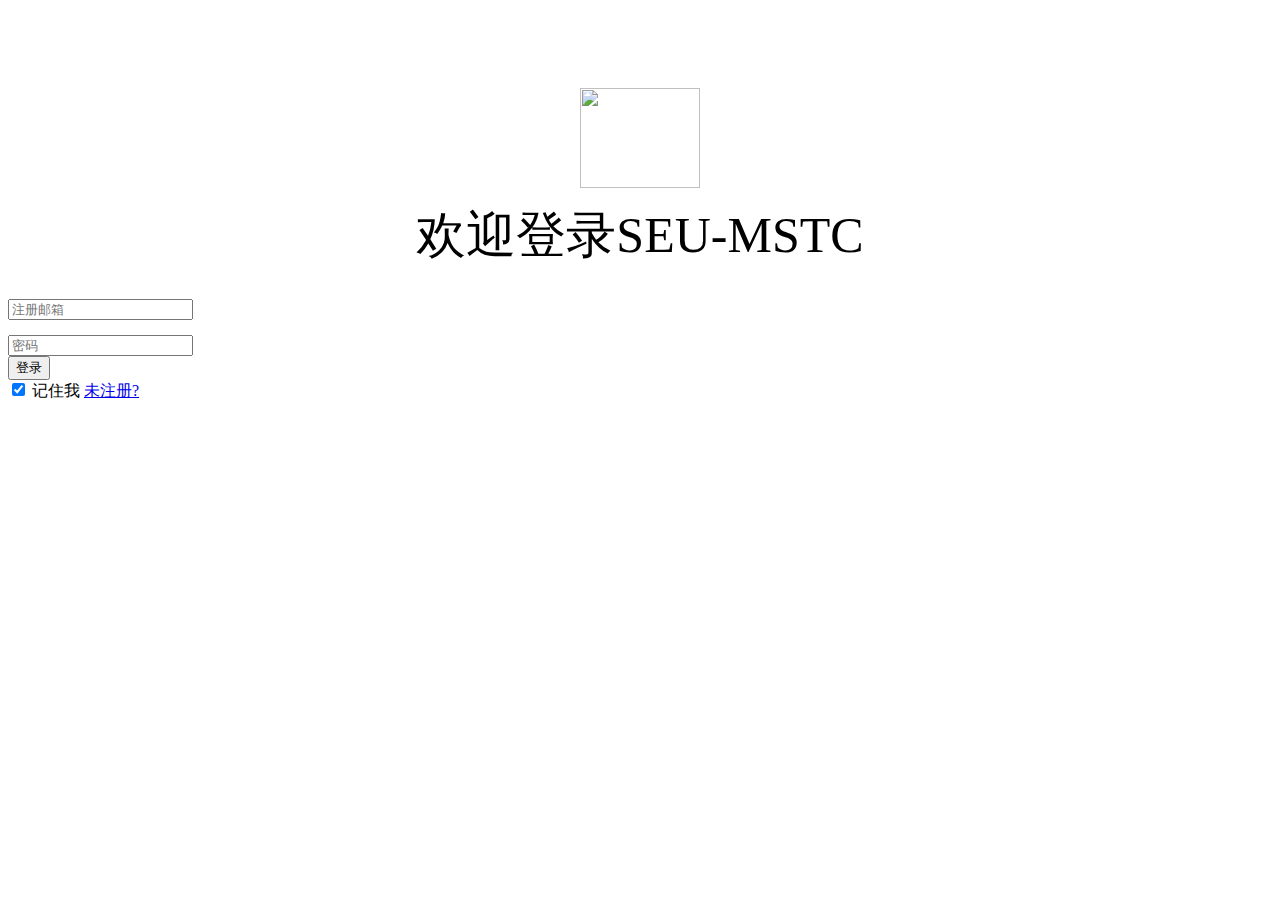
==== src/main/resources/static/login.html @ 0f557691 "first commit" ====
<!DOCTYPE html>
<html lang="en">
<head>
    <meta charset="UTF-8">
    <title>login</title>
    <link  href="../styles/login.css" rel="stylesheet">
    <script src="../scripts/login.js"></script>
    <script src="https://code.jquery.com/jquery-3.3.1.min.js"></script>
</head>
<body >
<div style="text-align: center">
    <img src="../images/logo.jpg" style="width:120px;height:100px;margin-top: 80px;">
</div>
<div style="width: 100%;text-align: center;font-size: 50px;margin-top: 10px;">欢迎登录SEU-MSTC</div>
<div class="desk-front sign-flow clearfix sign-flow-simple">
    <div class="view view-signin" data-za-module="SignInForm"  style="display: block;margin-top:30px">
        <div class="group-inputs">
            <div class="email input-wrapper">
                <input id="email" type="text" name="email"  aria-label="注册邮箱" placeholder="注册邮箱" required="">
            </div>
            <div class="input-wrapper" style="margin-top: 15px">
                <input id="password" type="password" name="password" aria-label="密码" placeholder="密码" required="">
            </div>
        </div>
        <input type="hidden" name="next" value="$!{next}"/>
        <div class="button-wrapper command clearfix">
            <button class="sign-button submit" type="button" onclick="login()">登录</button>
        </div>
        <div class="signin-misc-wrapper clearfix">
            <label class="remember-me">
                <input type="checkbox" id="rememberme" name="rememberme" checked="" value="true"> 记住我
            </label>
            <a class="unable-login" href="register.html">未注册?</a>
        </div>
    </div>
</div>


</body>

</html>
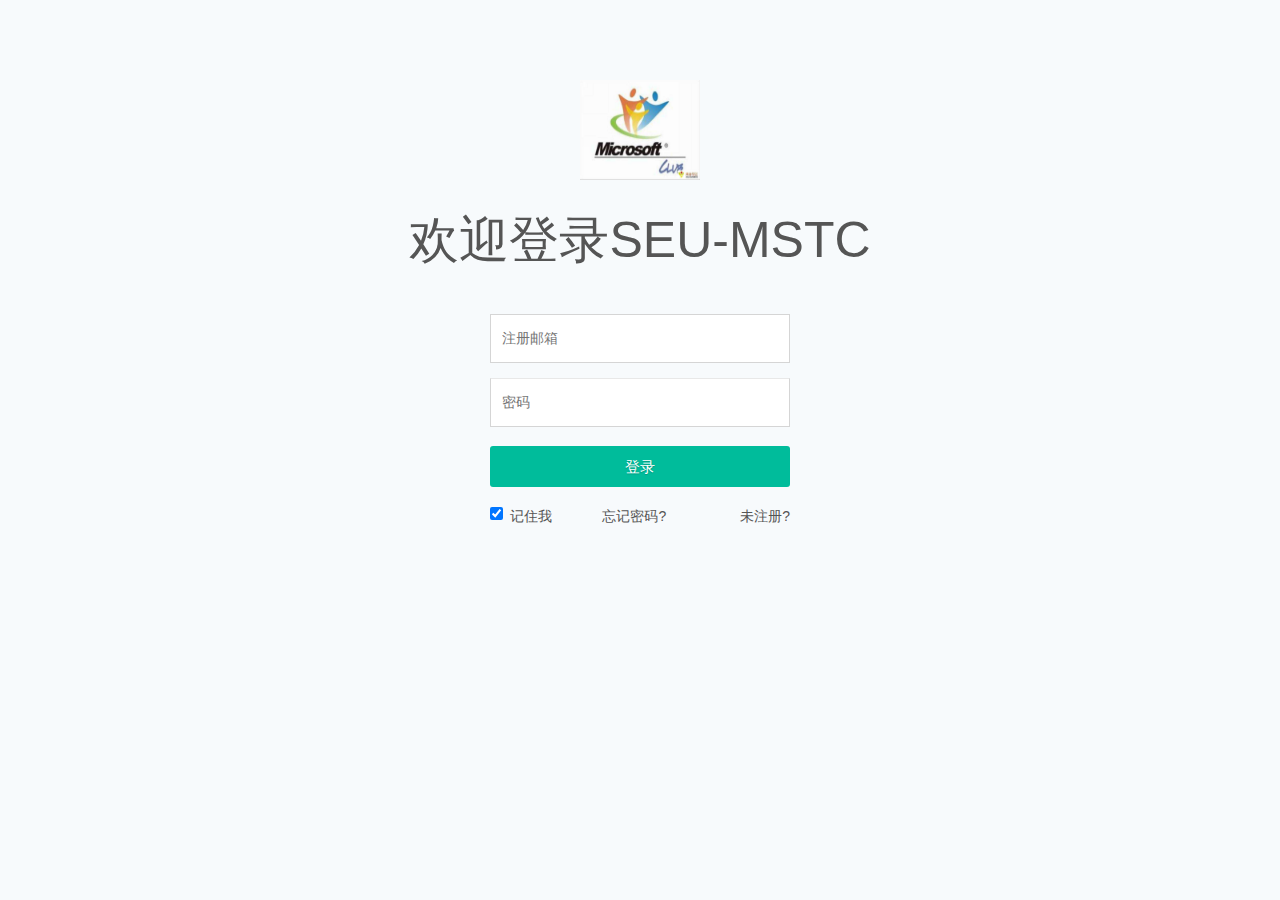
==== commit cd77a7a7: "加入分页插件前" ====
--- a/src/main/resources/static/login.html
+++ b/src/main/resources/static/login.html
@@ -3,20 +3,20 @@
 <head>
     <meta charset="UTF-8">
     <title>login</title>
-    <link  href="../styles/login.css" rel="stylesheet">
-    <script src="../scripts/login.js"></script>
+    <link  href="styles/login.css" rel="stylesheet">
+    <script src="scripts/login.js"></script>
     <script src="https://code.jquery.com/jquery-3.3.1.min.js"></script>
 </head>
 <body >
 <div style="text-align: center">
-    <img src="../images/logo.jpg" style="width:120px;height:100px;margin-top: 80px;">
+    <img src="images/logo.jpg" style="width:120px;height:100px;margin-top: 80px;">
 </div>
 <div style="width: 100%;text-align: center;font-size: 50px;margin-top: 10px;">欢迎登录SEU-MSTC</div>
 <div class="desk-front sign-flow clearfix sign-flow-simple">
     <div class="view view-signin" data-za-module="SignInForm"  style="display: block;margin-top:30px">
         <div class="group-inputs">
             <div class="email input-wrapper">
-                <input id="email" type="text" name="email"  aria-label="注册邮箱" placeholder="注册邮箱" required="">
+                <input id="email" type="text" name="email" aria-label="注册邮箱" placeholder="注册邮箱" required="">
             </div>
             <div class="input-wrapper" style="margin-top: 15px">
                 <input id="password" type="password" name="password" aria-label="密码" placeholder="密码" required="">
@@ -30,6 +30,8 @@
             <label class="remember-me">
                 <input type="checkbox" id="rememberme" name="rememberme" checked="" value="true"> 记住我
             </label>
+            &nbsp;&nbsp;&nbsp;&nbsp;&nbsp;&nbsp;&nbsp;&nbsp;&nbsp;&nbsp;&nbsp;&nbsp;
+            <a class="find-password" href="retrievePassword.html">忘记密码?</a>
             <a class="unable-login" href="register.html">未注册?</a>
         </div>
     </div>
--- a/src/main/resources/static/styles/login.css
+++ b/src/main/resources/static/styles/login.css
@@ -0,0 +1,3057 @@
+body,ul,ol,li,p,h1,h2,h3,h4,h5 {
+    margin: 0;
+    padding: 0
+}
+
+button,input,select,textarea {
+    margin: 0;
+    font-family: inherit;
+    font-size: 100%
+}
+
+a {
+    text-decoration: none
+}
+
+a:hover {
+    text-decoration: underline
+}
+
+html.touchevents a:hover {
+    text-decoration: none
+}
+a:hover {
+    color: #25bb9b;
+}
+object:not([data]) {
+    display: none
+}[hidden] {
+    display: none!important
+}
+
+.hidden {
+    display: none
+}
+
+.centered-block {
+    text-align: center;
+    white-space: nowrap;
+    height: 100%
+}
+
+.centered-block:before {
+    content: '';
+    display: inline-block;
+    height: 100%;
+    vertical-align: middle;
+    margin-right: -.25em
+}
+
+.centered-block-inner {
+    display: inline-block;
+    vertical-align: middle;
+    text-align: left;
+    white-space: normal
+}
+
+.text-center {
+    text-align: center
+}
+
+.text-right {
+    text-align: right
+}
+
+.text-muted {
+    color: #999
+}
+
+.clearfix {
+    *zoom: 1
+}
+
+.clearfix:before,.clearfix:after {
+    display: table;
+    content: ""
+}
+
+.clearfix:after {
+    clear: both
+}
+
+.hide-text {
+    font: 0/0 a;
+    color: transparent;
+    text-shadow: none;
+    background-color: transparent;
+    border: 0
+}
+
+.ellipsis {
+    word-wrap: normal;
+    white-space: nowrap;
+    overflow: hidden;
+    text-overflow: ellipsis
+}
+
+.sr-only {
+    position: absolute;
+    width: 1px;
+    height: 1px;
+    margin: -1px;
+    padding: 0;
+    overflow: hidden;
+    clip: rect(0,0,0,0);
+    border: 0
+}
+
+.z-ico-play-video,.z-ico-wechat-right-panel,.z-ico-show-password,.z-ico-hide-password,.z-ico-weibo,.z-ico-wechat-unlogin-page,.z-ico-weibo-share,.z-ico-wechat-share,.z-ico-green-check,.z-ico-gray-check,.z-ico-daily-share,.z-ico-qq,.z-ico-wechat,.z-ico-textedit,.z-ico-shameimaru-close,.z-ico-left,.z-ico-close,.z-ico-community:hover,.z-ico-community,.z-ico-video,.z-ico-extern-gray,.z-ico-extern-blue {
+    background-image: url(/static/revved/img/compiled/icons_a9b07ecead.261e7c3b.png);
+    background-repeat: no-repeat;
+    background-size: 108px 93px
+}
+
+@media screen and (-webkit-min-device-pixel-ratio:1),screen and (min--moz-device-pixel-ratio:1),screen and (min-device-pixel-ratio:1),screen and (min-resolution:1dppx) {
+    .z-ico-play-video,.z-ico-wechat-right-panel,.z-ico-show-password,.z-ico-hide-password,.z-ico-weibo,.z-ico-wechat-unlogin-page,.z-ico-weibo-share,.z-ico-wechat-share,.z-ico-green-check,.z-ico-gray-check,.z-ico-daily-share,.z-ico-qq,.z-ico-wechat,.z-ico-textedit,.z-ico-shameimaru-close,.z-ico-left,.z-ico-close,.z-ico-community:hover,.z-ico-community,.z-ico-video,.z-ico-extern-gray,.z-ico-extern-blue {
+        background-image: url(/static/revved/img/compiled/icons_a9b07ecead.261e7c3b.png)
+    }
+}
+
+@media screen and (-webkit-min-device-pixel-ratio:2),screen and (min--moz-device-pixel-ratio:2),screen and (min-device-pixel-ratio:2),screen and (min-resolution:2dppx) {
+    .z-ico-play-video,.z-ico-wechat-right-panel,.z-ico-show-password,.z-ico-hide-password,.z-ico-weibo,.z-ico-wechat-unlogin-page,.z-ico-weibo-share,.z-ico-wechat-share,.z-ico-green-check,.z-ico-gray-check,.z-ico-daily-share,.z-ico-qq,.z-ico-wechat,.z-ico-textedit,.z-ico-shameimaru-close,.z-ico-left,.z-ico-close,.z-ico-community:hover,.z-ico-community,.z-ico-video,.z-ico-extern-gray,.z-ico-extern-blue {
+        background-image: url(/static/revved/img/compiled/icons@2x_a9b07ecead.58bad5a6.png)
+    }
+}
+
+.z-ico-play-video {
+    background-position: -1px -1px;
+    width: 38px;
+    height: 38px
+}
+
+.z-ico-wechat-right-panel {
+    background-position: -41px -1px;
+    width: 24px;
+    height: 22px
+}
+
+.z-ico-show-password {
+    background-position: -41px -25px;
+    width: 21px;
+    height: 13px
+}
+
+.z-ico-hide-password {
+    background-position: -1px -41px;
+    width: 21px;
+    height: 13px
+}
+
+.z-ico-weibo {
+    background-position: -67px -1px;
+    width: 20px;
+    height: 16px
+}
+
+.z-ico-wechat-unlogin-page {
+    background-position: -67px -19px;
+    width: 20px;
+    height: 18px
+}
+
+.z-ico-weibo-share {
+    background-position: -1px -56px;
+    width: 18px;
+    height: 18px
+}
+
+.z-ico-wechat-share {
+    background-position: -21px -56px;
+    width: 18px;
+    height: 18px
+}
+
+.z-ico-green-check {
+    background-position: -41px -56px;
+    width: 18px;
+    height: 18px
+}
+
+.z-ico-gray-check {
+    background-position: -61px -56px;
+    width: 18px;
+    height: 18px
+}
+
+.z-ico-daily-share {
+    background-position: -89px -1px;
+    width: 18px;
+    height: 18px
+}
+
+.z-ico-qq {
+    background-position: -89px -21px;
+    width: 17px;
+    height: 16px
+}
+
+.z-ico-wechat {
+    background-position: -89px -39px;
+    width: 16px;
+    height: 15px
+}
+
+.z-ico-textedit {
+    background-position: -89px -56px;
+    width: 16px;
+    height: 16px
+}
+
+.z-ico-shameimaru-close {
+    background-position: -1px -76px;
+    width: 16px;
+    height: 16px
+}
+
+.z-ico-left {
+    background-position: -19px -76px;
+    width: 16px;
+    height: 16px
+}
+
+.z-ico-close {
+    background-position: -37px -76px;
+    width: 16px;
+    height: 16px
+}
+
+.z-ico-container:hover .z-ico-community,.z-ico-community:hover {
+    background-position: -67px -39px;
+    width: 14px;
+    height: 13px
+}
+
+.z-ico-community {
+    background-position: -24px -41px;
+    width: 14px;
+    height: 13px
+}
+
+.z-ico-video {
+    background-position: -40px -41px;
+    width: 13px;
+    height: 12px
+}
+
+.z-ico-extern-gray {
+    background-position: -55px -41px;
+    width: 7px;
+    height: 7px
+}
+
+.z-ico-extern-blue {
+    background-position: -55px -76px;
+    width: 7px;
+    height: 7px
+}
+
+@-webkit-keyframes fadeIn {
+    from {
+        opacity: 0;
+        -ms-filter: "alpha(Opacity=0)"
+    }
+
+    to {
+        opacity: 1;
+        -ms-filter: "alpha(Opacity=100)"
+    }
+}
+
+@keyframes fadeIn {
+    from {
+        opacity: 0;
+        -ms-filter: "alpha(Opacity=0)"
+    }
+
+    to {
+        opacity: 1;
+        -ms-filter: "alpha(Opacity=100)"
+    }
+}
+
+@-webkit-keyframes fadeInUp {
+    from {
+        opacity: 0;
+        -ms-filter: "alpha(Opacity=0)";
+        -webkit-transform: translateY(20px);
+        transform: translateY(20px)
+    }
+
+    to {
+        opacity: 1;
+        -ms-filter: "alpha(Opacity=100)";
+        -webkit-transform: none;
+        transform: none
+    }
+}
+
+@keyframes fadeInUp {
+    from {
+        opacity: 0;
+        -ms-filter: "alpha(Opacity=0)";
+        -webkit-transform: translateY(20px);
+        transform: translateY(20px)
+    }
+
+    to {
+        opacity: 1;
+        -ms-filter: "alpha(Opacity=100)";
+        -webkit-transform: none;
+        transform: none
+    }
+}
+
+.fadeInUp {
+    -webkit-animation-name: fadeInUp;
+    animation-name: fadeInUp;
+    -webkit-animation-duration: .2s;
+    animation-duration: .2s;
+    -webkit-animation-fill-mode: both;
+    animation-fill-mode: both
+}
+
+@-webkit-keyframes fadeOut {
+    from {
+        opacity: 1;
+        -ms-filter: "alpha(Opacity=100)"
+    }
+
+    to {
+        opacity: 0;
+        -ms-filter: "alpha(Opacity=0)"
+    }
+}
+
+@keyframes fadeOut {
+    from {
+        opacity: 1;
+        -ms-filter: "alpha(Opacity=100)"
+    }
+
+    to {
+        opacity: 0;
+        -ms-filter: "alpha(Opacity=0)"
+    }
+}
+
+@-webkit-keyframes fadeOutDown {
+    from {
+        opacity: 1;
+        -ms-filter: "alpha(Opacity=100)"
+    }
+
+    to {
+        opacity: 0;
+        -ms-filter: "alpha(Opacity=0)";
+        -webkit-transform: translateY(20px);
+        transform: translateY(20px)
+    }
+}
+
+@keyframes fadeOutDown {
+    from {
+        opacity: 1;
+        -ms-filter: "alpha(Opacity=100)"
+    }
+
+    to {
+        opacity: 0;
+        -ms-filter: "alpha(Opacity=0)";
+        -webkit-transform: translateY(20px);
+        transform: translateY(20px)
+    }
+}
+
+.fadeOutDown {
+    -webkit-animation-name: fadeOutDown;
+    animation-name: fadeOutDown;
+    -webkit-animation-duration: .2s;
+    animation-duration: .2s;
+    -webkit-animation-fill-mode: both;
+    animation-fill-mode: both
+}
+
+.zg-btn-blue,.zg-btn-green,.zg-btn-red,.zg-btn-white,.zg-btn-disabled {
+    font-size: 14px;
+    line-height: 1.7;
+    text-decoration: none!important;
+    vertical-align: middle;
+    display: inline-block;
+    _display: inline!important;
+    text-align: center;
+    padding: 4px 10px;
+    cursor: pointer;
+    border-radius: 3px;
+    white-space: nowrap;
+    box-sizing: border-box
+}
+
+.zg-btn-blue.disabled,.zg-btn-green.disabled,.zg-btn-red.disabled,.zg-btn-white.disabled,.zg-btn-disabled.disabled,.zg-btn-blue[disabled],.zg-btn-green[disabled],.zg-btn-red[disabled],.zg-btn-white[disabled],.zg-btn-disabled[disabled] {
+    background: #eee;
+    color: #888!important;
+    border: 1px solid #ddd;
+    cursor: not-allowed;
+    text-shadow: none;
+    box-shadow: none!important
+}
+
+.zg-btn-blue.disabled:active,.zg-btn-green.disabled:active,.zg-btn-red.disabled:active,.zg-btn-white.disabled:active,.zg-btn-disabled.disabled:active,.zg-btn-blue[disabled]:active,.zg-btn-green[disabled]:active,.zg-btn-red[disabled]:active,.zg-btn-white[disabled]:active,.zg-btn-disabled[disabled]:active {
+    background: #eee;
+    border-color: #ccc
+}
+
+.zg-btn {
+    display: block;
+    text-align: center;
+    min-width: 78px;
+    font-size: 12px;
+    text-decoration: none!important;
+    padding: 1px;
+    font-weight: 400;
+    line-height: 18px;
+    border-radius: 3px;
+    cursor: pointer;
+    box-sizing: border-box
+}
+
+.zg-btn-disabled {
+    cursor: default!important
+}
+
+.zg-btn-white.zu-button-more {
+    display: block;
+    font-size: 13px;
+    margin: 20px 0;
+    padding: 5px 1px
+}
+
+.zu-button-more.loading {
+    cursor: not-allowed
+}
+
+.zm-command>.zg-btn-blue,.zm-command>.zg-btn-green,.zm-command>.zg-btn-white,.zm-command>.zg-btn-disabled {
+    vertical-align: baseline
+}
+
+.zg-btn-blue {
+    color: #fff!important;
+    text-shadow: 0 -1px 0 rgba(0,0,0,.5);
+    background: #1472cf;
+    background: -webkit-linear-gradient(top,#1d7fe2,#0865c2);
+    background: linear-gradient(to bottom,#1d7fe2,#0865c2);
+    border: 1px solid #0D6EB8;
+    box-shadow: 0 1px 0 rgba(255,255,255,.2) inset,0 1px 0 rgba(0,0,0,.2)
+}
+
+.zg-btn-blue:active {
+    background: #1a70c7;
+    background: -webkit-linear-gradient(top,#1a79d9,#1a70c7);
+    background: linear-gradient(to bottom,#1a79d9,#1a70c7);
+    box-shadow: 0 1px 2px rgba(255,255,255,.15) inset
+}
+
+.zg-btn-red {
+    color: #fff!important;
+    text-shadow: 0 -1px 0 rgba(0,0,0,.5);
+    background: #e55345;
+    background: -webkit-linear-gradient(top,#e96249,#e03c40);
+    background: linear-gradient(to bottom,#e96249,#e03c40);
+    border: 1px solid #cf2b28;
+    box-shadow: 0 1px 0 rgba(255,255,255,.2) inset,0 1px 0 rgba(0,0,0,.2)
+}
+
+.zg-btn-red:active {
+    background: #e55039;
+    background: -webkit-linear-gradient(top,#e7563b,#e04735);
+    background: linear-gradient(to bottom,#e7563b,#e04735);
+    box-shadow: 0 1px 2px #9C3522 inset
+}
+
+.zg-btn-green,.zg-btn-follow {
+    width: auto;
+    _width: 78px;
+    min-width: 78px;
+    color: #3e5e00!important;
+    text-shadow: 0 1px 0 rgba(255,255,255,.3);
+    background: #8ab923;
+    background: -webkit-linear-gradient(top,#adda4d,#86b846);
+    background: linear-gradient(to bottom,#adda4d,#86b846);
+    border: 1px solid #6d8f29;
+    box-shadow: 0 1px 0 rgba(255,255,255,.5) inset,0 1px 0 rgba(0,0,0,.2)
+}
+
+.zg-btn-green:active,.zg-btn-follow:active {
+    background: #79a814;
+    background: -webkit-linear-gradient(top,#9ac244,#78a53e);
+    background: linear-gradient(to bottom,#9ac244,#78a53e);
+    box-shadow: 0 1px 2px rgba(0,0,0,.3) inset
+}
+
+.zg-btn-white {
+    color: #666!important;
+    text-shadow: 0 1px 0 #fff;
+    background: #f1f1f2;
+    background: -webkit-linear-gradient(top,#f8f8f9,#e6e6e8);
+    background: linear-gradient(to bottom,#f8f8f9,#e6e6e8);
+    border: 1px solid #bbb;
+    box-shadow: 0 1px 0 #fff inset,0 1px 0 rgba(0,0,0,.1)
+}
+
+.zg-btn-white:active {
+    background: #ddd;
+    box-shadow: none
+}
+
+.zg-btn-unfollow,.zg-btn-disabled {
+    background: #eee;
+    color: #888;
+    border: 1px solid #ddd
+}
+
+.zg-btn-unfollow:active,.zg-btn-disabled:active {
+    border-color: #ccc
+}
+
+.zg-unfollow {
+    color: #999
+}
+
+.zg-unfollow>.z-icon-follow {
+    display: none
+}
+
+.zg-follow {
+    color: #25bb9b
+}
+
+html.no-touchevents .zg-follow:hover {
+    color: #25bb9b
+}
+
+.zg-btn-blue.zg-btn-justify,.zg-btn-green.zg-btn-justify,.zg-btn-white.zg-btn-justify {
+    font-size: 13px!important;
+    line-height: 18px!important
+}
+
+.zg-btn-blue,.zg-btn-green,.zg-btn-white,a.follow {
+    *line-height: 20px
+}
+
+.small {
+    *line-height: 18px!important
+}
+
+.goog-link-button {
+    position: relative;
+    color: #25bb9b;
+    text-decoration: underline;
+    cursor: pointer
+}
+
+.goog-link-button-disabled {
+    color: #999;
+    text-decoration: none;
+    cursor: default
+}
+
+.btn-pending {
+    opacity: .85;
+    -ms-filter: "alpha(Opacity=85)"
+}
+
+.zg-link-btn {
+    border: 0;
+    color: #25bb9b;
+    background: transparent;
+    cursor: pointer
+}
+
+html.no-touchevents .zg-link-btn:hover {
+    text-decoration: underline
+}
+
+.modal-wrapper {
+    position: fixed;
+    top: 0;
+    left: 0;
+    right: 0;
+    bottom: 0;
+    z-index: 99;
+    overflow: auto;
+    -webkit-overflow-scrolling: touch
+}
+
+html.modal-open.flexbox .modal-wrapper {
+    display: -webkit-flex;
+    display: -ms-flexbox;
+    display: -webkit-box;
+    display: flex;
+    -webkit-justify-content: center;
+    -ms-flex-pack: center;
+    -webkit-box-pack: center;
+    justify-content: center;
+    -webkit-align-items: flex-start;
+    -ms-flex-align: start;
+    -webkit-box-align: start;
+    align-items: flex-start
+}
+
+.modal-dialog {
+    position: absolute;
+    z-index: 99;
+    width: 420px;
+    max-width: 100%;
+    border-radius: 8px;
+    border: 1px solid #888;
+    box-shadow: 0 0 80px 0 rgba(0,0,0,.4);
+    background: #fff;
+    text-align: left
+}
+
+html.modal-open .modal-wrapper .modal-dialog {
+    position: static;
+    margin-top: 14%;
+    margin-top: 14vh
+}
+
+html.modal-open.no-flexbox .modal-wrapper .modal-dialog {
+    margin-left: auto;
+    margin-right: auto
+}
+
+html.modal-open.mobile .modal-wrapper .modal-dialog {
+    margin-top: 0
+}
+
+html.modal-open.no-flexbox .modal-wrapper .modal-dialog.centered {
+    margin-top: 50%
+}
+
+html.modal-open.flexbox .modal-wrapper .modal-dialog.centered {
+    -ms-flex-item-align: center;
+    -webkit-align-self: center;
+    align-self: center
+}
+
+.modal-dialog-bg {
+    position: fixed;
+    left: 0;
+    top: 0;
+    z-index: 95;
+    min-height: 100%!important;
+    width: 100%!important;
+    height: 100%!important;
+    overflow: visible;
+    background: #666
+}
+
+.modal-dialog-title-close {
+    position: absolute;
+    top: 50%;
+    _top: 20px;
+    right: 3px;
+    width: 30px;
+    height: 30px;
+    margin-top: -15px;
+    text-indent: -9999px;
+    cursor: pointer;
+    background-position: -60px -53px
+}
+
+.modal-dialog-title {
+    position: relative;
+    margin: -1px -1px 0;
+    padding: 10px 15px;
+    line-height: 14px;
+    background: #1D7FE2;
+    background: -webkit-linear-gradient(top,#1D7FE2,#0865C2);
+    background: linear-gradient(to bottom,#1D7FE2,#0865C2);
+    border: 1px solid #0D6EB8;
+    border-radius: 6px 6px 0 0;
+    box-shadow: 0 1px 0 rgba(255,255,255,.1) inset,0 1px 1px rgba(0,0,0,.2)
+}
+
+.modal-dialog-title-draggable {
+    cursor: move
+}
+
+.modal-dialog-title-text {
+    color: #fff;
+    text-shadow: 0 1px 1px rgba(0,0,0,.4);
+    font-size: 15px;
+    font-weight: 700
+}
+
+.modal-dialog-content {
+    padding: 0 15px;
+    margin: 17px 0
+}
+
+.modal-dialog-buttons {
+    padding: 0 15px;
+    margin-bottom: 15px;
+    text-align: right;
+    background: #fff
+}
+
+.modal-dialog-buttons button[name=cancel] {
+    border: 0;
+    color: #25bb9b;
+    background: transparent;
+    cursor: pointer;
+    font-size: 13px
+}
+
+html.no-touchevents .modal-dialog-buttons button[name=cancel]:hover {
+    text-decoration: underline
+}
+
+.modal-dialog-buttons button+button {
+    margin-left: 1em
+}
+
+.modal-dialog .zm-command {
+    padding: 20px 0 0
+}
+
+.modal-dialog.with-button .modal-dialog-content {
+    border-radius: 0;
+    border-bottom: 0;
+    font-size: 14px
+}
+
+.modal-dialog.with-button .modal-dialog-buttons {
+    display: block;
+    padding: 0 15px;
+    border-top: 0
+}
+
+.goog-buttonset-default {
+    font-size: 14px;
+    line-height: 1.7;
+    text-decoration: none!important;
+    vertical-align: middle;
+    display: inline-block;
+    _display: inline!important;
+    text-align: center;
+    padding: 4px 10px;
+    cursor: pointer;
+    border-radius: 3px;
+    white-space: nowrap;
+    box-sizing: border-box;
+    color: #fff!important;
+    text-shadow: 0 -1px 0 rgba(0,0,0,.5);
+    background: #1472cf;
+    background: -webkit-linear-gradient(top,#1d7fe2,#0865c2);
+    background: linear-gradient(to bottom,#1d7fe2,#0865c2);
+    border: 1px solid #0D6EB8;
+    box-shadow: 0 1px 0 rgba(255,255,255,.2) inset,0 1px 0 rgba(0,0,0,.2);
+    *line-height: 20px
+}
+
+.goog-buttonset-default.disabled,.goog-buttonset-default[disabled] {
+    background: #eee;
+    color: #888!important;
+    border: 1px solid #ddd;
+    cursor: not-allowed;
+    text-shadow: none;
+    box-shadow: none!important
+}
+
+.goog-buttonset-default.disabled:active,.goog-buttonset-default[disabled]:active {
+    background: #eee;
+    border-color: #ccc
+}
+
+.goog-buttonset-default:active {
+    background: #1a70c7;
+    background: -webkit-linear-gradient(top,#1a79d9,#1a70c7);
+    background: linear-gradient(to bottom,#1a79d9,#1a70c7);
+    box-shadow: 0 1px 2px rgba(255,255,255,.15) inset
+}
+
+.modal-dialog .textarea {
+    width: 100%;
+    padding: 8px 10px;
+    border: 1px solid #ccc;
+    border-radius: 4px;
+    box-shadow: inset 0 0 4px 0 rgba(0,0,0,.1);
+    box-sizing: border-box
+}
+
+.modal-dialog-cancelNoti {
+    float: left;
+    margin-top: 20px;
+    font-size: 13px
+}
+
+.modal-dialog-async-loading {
+    color: #999;
+    text-align: center
+}
+
+.mutiview-dialog-bg {
+    position: fixed;
+    left: 0;
+    top: 0;
+    background-color: #fff;
+    opacity: 0!important;
+    -ms-filter: "alpha(Opacity=0)";
+    z-index: 95;
+    -webkit-transition: opacity .2s ease-out;
+    transition: opacity .2s ease-out
+}
+
+.mutiview-dialog-bg.show {
+    opacity: .9!important;
+    -ms-filter: "alpha(Opacity=90)"
+}
+
+@media (max-width:450px) {
+    .mutiview-dialog-bg.show {
+        opacity: 1!important;
+        -ms-filter: "alpha(Opacity=100)"
+    }
+}
+
+.mutiview-dialog {
+    margin-top: 14vh;
+    width: 300px;
+    color: #787878;
+    font-size: 14px;
+    background-color: #fff;
+    border: 1px solid #cbcbcb;
+    border-radius: 5px;
+    box-shadow: 0 0 15px 0 rgba(0,0,0,.3);
+    outline: 0;
+    z-index: 99;
+    opacity: 0;
+    -ms-filter: "alpha(Opacity=0)";
+    overflow: hidden;
+    -webkit-transform: translate(0,20px);
+    -ms-transform: translate(0,20px);
+    transform: translate(0,20px);
+    -webkit-transition: .3s ease-out;
+    transition: .3s ease-out
+}
+
+.mutiview-dialog.show {
+    opacity: 1;
+    -ms-filter: "alpha(Opacity=100)";
+    -webkit-transform: translate(0,0);
+    -ms-transform: translate(0,0);
+    transform: translate(0,0)
+}
+
+html.modal-open.no-flexbox .modal-wrapper .mutiview-dialog {
+    margin: 14% auto auto
+}
+
+.mutiview-dialog .mutiview-dialog-title {
+    position: relative;
+    height: 92px
+}
+
+.mutiview-dialog .mutiview-dialog-title .title {
+    position: absolute;
+    padding-top: 25px;
+    padding-bottom: 25px;
+    width: 100%;
+    height: 42px;
+    text-align: center;
+    line-height: 1;
+    -webkit-transition: .3s ease-out;
+    transition: .3s ease-out
+}
+
+.mutiview-dialog .mutiview-dialog-title .title.left {
+    opacity: 0;
+    -ms-filter: "alpha(Opacity=0)";
+    -webkit-transform: translate(-50px,0);
+    -ms-transform: translate(-50px,0);
+    transform: translate(-50px,0)
+}
+
+.mutiview-dialog .mutiview-dialog-title .title.right {
+    visibility: hidden;
+    opacity: 0;
+    -ms-filter: "alpha(Opacity=0)";
+    -webkit-transform: translate(50px,0);
+    -ms-transform: translate(50px,0);
+    transform: translate(50px,0)
+}
+
+.mutiview-dialog .mutiview-dialog-title .title h1 {
+    font-size: 16px;
+    line-height: 18px;
+    font-weight: 700;
+    margin-bottom: 10px
+}
+
+.mutiview-dialog .mutiview-dialog-title .title h2 {
+    font-size: 14px;
+    font-weight: 400
+}
+
+.mutiview-dialog .mutiview-dialog-title .mutiview-dialog-title-back,.mutiview-dialog .mutiview-dialog-title .mutiview-dialog-title-close {
+    position: absolute;
+    top: 10px;
+    cursor: pointer;
+    -webkit-transition: opacity .2s ease-out;
+    transition: opacity .2s ease-out
+}
+
+.mutiview-dialog .mutiview-dialog-title .mutiview-dialog-title-back {
+    visibility: hidden;
+    left: 10px;
+    opacity: 0;
+    -ms-filter: "alpha(Opacity=0)"
+}
+
+.mutiview-dialog .mutiview-dialog-title .mutiview-dialog-title-back.show {
+    opacity: .2;
+    -ms-filter: "alpha(Opacity=20)"
+}
+
+.mutiview-dialog .mutiview-dialog-title .mutiview-dialog-title-back.show:hover {
+    opacity: .3;
+    -ms-filter: "alpha(Opacity=30)"
+}
+
+.mutiview-dialog .mutiview-dialog-title .mutiview-dialog-title-back.show:active {
+    opacity: .25;
+    -ms-filter: "alpha(Opacity=25)"
+}
+
+.mutiview-dialog .mutiview-dialog-title .mutiview-dialog-title-close {
+    right: 10px;
+    opacity: .2;
+    -ms-filter: "alpha(Opacity=20)"
+}
+
+.mutiview-dialog .mutiview-dialog-title .mutiview-dialog-title-close:hover {
+    opacity: .3;
+    -ms-filter: "alpha(Opacity=30)"
+}
+
+.mutiview-dialog .mutiview-dialog-title .mutiview-dialog-title-close:active {
+    opacity: .25;
+    -ms-filter: "alpha(Opacity=25)"
+}
+
+.mutiview-dialog .mutiview-dialog-content {
+    position: relative
+}
+
+.mutiview-dialog .mutiview-dialog-content.transition {
+    -webkit-transition: height .3s ease-out;
+    transition: height .3s ease-out
+}
+
+.mutiview-dialog .mutiview-dialog-content .view {
+    width: 100%;
+    box-sizing: border-box;
+    -webkit-transition: .3s ease-out;
+    transition: .3s ease-out
+}
+
+.mutiview-dialog .mutiview-dialog-content .view.left {
+    position: absolute;
+    opacity: 0;
+    -ms-filter: "alpha(Opacity=0)";
+    -webkit-transform: translate(-100%,0);
+    -ms-transform: translate(-100%,0);
+    transform: translate(-100%,0)
+}
+
+.mutiview-dialog .mutiview-dialog-content .view.right {
+    visibility: hidden;
+    position: absolute;
+    top: 0;
+    opacity: 0;
+    -ms-filter: "alpha(Opacity=0)";
+    -webkit-transform: translate(100%,0);
+    -ms-transform: translate(100%,0);
+    transform: translate(100%,0)
+}
+
+@media (max-width:450px) {
+    .mutiview-dialog {
+        width: 100%;
+        height: 100%;
+        border: 0;
+        border-radius: none;
+        box-shadow: none
+    }
+
+    .mutiview-dialog .mutiview-dialog-title {
+    }
+
+    .mutiview-dialog .mutiview-dialog-title .mutiview-dialog-title-close {
+        top: 0;
+        right: 0;
+        border: 12px solid #fff
+    }
+
+    .mutiview-dialog .mutiview-dialog-title .mutiview-dialog-title-back {
+        top: 0;
+        left: 0;
+        border: 12px solid #fff
+    }
+
+    .mutiview-dialog .mutiview-dialog-content {
+        height: auto!important
+    }
+
+    html.modal-open .modal-wrapper .mutiview-dialog {
+        margin-top: 0
+    }
+}
+
+.SignFlow {
+    color: #787878;
+    font-size: 14px
+}
+
+.SignFlow .title {
+    padding-top: 25px;
+    padding-bottom: 25px;
+    width: 100%;
+    height: 42px;
+    text-align: center;
+    line-height: 1
+}
+
+.SignFlow .title h1 {
+    font-size: 16px;
+    line-height: 18px;
+    font-weight: 700;
+    margin-bottom: 10px
+}
+
+.SignFlow .title h2 {
+    font-size: 14px;
+    font-weight: 400
+}
+
+.SignFlow button {
+    padding: 0;
+    font-size: 14px;
+    color: #787878;
+    background: 0 0;
+    border: 0;
+    outline: 0;
+    cursor: pointer
+}
+
+.SignFlow .blue-button {
+    display: inline-block;
+    background-color: #0077d9;
+    padding: 8px 16px;
+    font-size: 14px;
+    line-height: 1;
+    color: #fff;
+    border: 0;
+    border-radius: 3px;
+    outline: 0;
+    cursor: pointer
+}
+
+.SignFlow .blue-button:hover {
+    background-color: #0070CD
+}
+
+.SignFlow .blue-button:active {
+    background-color: #0077d9
+}
+
+.SignFlow .blue-button:btn-pending {
+    background-color: #A8B9C7
+}
+
+.SignFlow .input-wrapper {
+    position: relative;
+    border-bottom: 1px solid #eee
+}
+
+.SignFlow .input-wrapper:first-child {
+    border-top: 1px solid #eee
+}
+
+.SignFlow .input-wrapper input {
+    padding: 15px 8px;
+    height: 48px;
+    width: 100%;
+    font-size: 14px;
+    line-height: 18px;
+    color: #787878;
+    border: 0;
+    outline: 0;
+    box-sizing: border-box
+}
+
+.SignFlow .input-wrapper input:-webkit-autofill {
+    -webkit-box-shadow: 0 0 0 30px #fff inset;
+    -webkit-text-fill-color: #787878
+}
+
+.SignFlow .input-wrapper input::-webkit-input-placeholder {
+    line-height: 18px;
+    color: #ccc;
+    opacity: 1;
+    -ms-filter: "alpha(Opacity=100)"
+}
+
+.SignFlow .input-wrapper input::-moz-placeholder {
+    line-height: 18px;
+    color: #ccc;
+    opacity: 1;
+    -ms-filter: "alpha(Opacity=100)"
+}
+
+.SignFlow .input-wrapper input:-ms-input-placeholder {
+    line-height: 18px;
+    color: #ccc;
+    opacity: 1;
+    -ms-filter: "alpha(Opacity=100)"
+}
+
+.SignFlow .input-wrapper input::placeholder {
+    line-height: 18px;
+    color: #ccc;
+    opacity: 1;
+    -ms-filter: "alpha(Opacity=100)"
+}
+
+.SignFlow .input-wrapper input::-ms-clear {
+    display: none
+}
+
+.SignFlow .input-wrapper input::-ms-reveal {
+    display: none
+}
+
+.SignFlow .input-wrapper label.error {
+    position: absolute;
+    top: 0;
+    right: 0;
+    padding: 0 8px;
+    line-height: 48px;
+    color: #c33;
+    cursor: text;
+    background: #fff;
+    background: -webkit-linear-gradient(left,rgba(255,255,255,0),#fff 8px);
+    background: linear-gradient(to right,rgba(255,255,255,0),#fff 8px);
+    visibility: hidden;
+    opacity: 0;
+    -ms-filter: "alpha(Opacity=0)";
+    -webkit-transition: .25s ease-out;
+    transition: .25s ease-out;
+    -webkit-transform: translate(8px,0);
+    -ms-transform: translate(8px,0);
+    transform: translate(8px,0)
+}
+
+.SignFlow .input-wrapper label.error.is-visible {
+    visibility: visible;
+    opacity: 1;
+    -ms-filter: "alpha(Opacity=100)";
+    -webkit-transform: translate(0,0);
+    -ms-transform: translate(0,0);
+    transform: translate(0,0)
+}
+
+.SignFlow .input-wrapper label.error.highlighted {
+    color: #ed707c;
+    -webkit-transition: none;
+    transition: none
+}
+
+.SignFlow .input-wrapper label.error a {
+    text-decoration: none
+}
+
+.SignFlow .input-wrapper label.error a,.SignFlow .input-wrapper label.error span {
+    color: #787878
+}
+
+.SignFlow .input-wrapper.toggle-password .z-ico-show-password {
+    position: absolute;
+    top: 0;
+    right: 0;
+    margin: auto;
+    border: solid #fff;
+    border-width: 17px 8px 17px 0;
+    cursor: pointer
+}
+
+.SignFlow .input-wrapper.toggle-password input {
+    padding-right: 41px
+}
+
+.SignFlow .input-wrapper.toggle-password label.error {
+    right: 26px
+}
+
+.SignFlow .input-wrapper.captcha-module {
+    display: none
+}
+
+.SignFlow .input-wrapper.captcha-module .captcha-container {
+    position: absolute;
+    top: 0;
+    right: 10px;
+    bottom: 0;
+    margin: auto;
+    height: 30px;
+    border-radius: 4px;
+    overflow: hidden;
+    cursor: pointer
+}
+
+.SignFlow .input-wrapper.captcha-module .captcha-container .captcha {
+    height: 30px;
+    width: 90px
+}
+
+.SignFlow .input-wrapper.captcha-module label.error {
+    right: 98px
+}
+
+.SignFlow .input-wrapper.verification-code input {
+    width: 200px
+}
+
+.SignFlow .input-wrapper.verification-code label.error {
+    right: 94px
+}
+
+.SignFlow .input-wrapper.verification-code .send-code {
+    position: relative;
+    z-index: 2;
+    float: right;
+    width: 94px;
+    height: 48px;
+    color: #ababab;
+    background-color: #f7f7f7
+}
+
+.SignFlow .submit-wrapper {
+    padding: 22px 0;
+    text-align: center
+}
+
+.SignFlow--bordered {
+    border: 1px solid #eee;
+    border-radius: 3px
+}
+
+.SignupForm .actions,.LoginForm .actions {
+    margin-top: 12px;
+    padding: 0 8px;
+    line-height: 30px
+}
+
+.SignupForm .actions .submit.zg-btn-blue,.LoginForm .actions .submit.zg-btn-blue {
+    width: 100%;
+    outline: 0
+}
+
+.SignupForm .actions button.submit,.LoginForm .actions button.submit {
+    width: 100%;
+    padding: 10px 0
+}
+
+.SignupForm .sns,.LoginForm .sns {
+    position: relative;
+    padding: 0 8px;
+    line-height: 54px
+}
+
+.SignupForm .sns button,.LoginForm .sns button {
+    padding: 13px 0;
+    line-height: 1
+}
+
+.SignupForm .sns button .ico,.LoginForm .sns button .ico {
+    display: inline-block;
+    margin-right: 7px;
+    vertical-align: bottom
+}
+
+.SignupForm .sns button:hover,.LoginForm .sns button:hover {
+    color: #999
+}
+
+.SignupForm .sns button:hover .ico,.LoginForm .sns button:hover .ico {
+    opacity: .8;
+    -ms-filter: "alpha(Opacity=80)"
+}
+
+@media (max-width:450px) {
+    .SignupForm .sns button.wechat,.LoginForm .sns button.wechat {
+        display: none
+    }
+
+    html.ua-wechat .SignupForm .sns button.wechat,html.ua-wechat .LoginForm .sns button.wechat {
+        display: inline-block
+    }
+}
+
+.SignupForm .sns .js-show-sns-buttons,.LoginForm .sns .js-show-sns-buttons {
+    float: right;
+    padding: 20px 0;
+    opacity: 0;
+    -ms-filter: "alpha(Opacity=0)";
+    -webkit-transform: translateX(-8px);
+    -ms-transform: translateX(-8px);
+    transform: translateX(-8px);
+    -webkit-transition: .25s ease-out;
+    transition: .25s ease-out;
+    -webkit-transition-property: opacity,-webkit-transform;
+    transition-property: opacity,-webkit-transform;
+    transition-property: opacity,transform;
+    transition-property: opacity,transform,-webkit-transform
+}
+
+.SignupForm .sns .js-show-sns-buttons.is-visible,.LoginForm .sns .js-show-sns-buttons.is-visible {
+    opacity: 1;
+    -ms-filter: "alpha(Opacity=100)";
+    -webkit-transform: none;
+    -ms-transform: none;
+    transform: none
+}
+
+.SignupForm .sns .sns-buttons,.LoginForm .sns .sns-buttons {
+    position: absolute;
+    top: 0;
+    right: 8px;
+    opacity: 0;
+    -ms-filter: "alpha(Opacity=0)";
+    visibility: hidden;
+    -webkit-transform: translateX(8px);
+    -ms-transform: translateX(8px);
+    transform: translateX(8px);
+    -webkit-transition: .25s ease-out .12s;
+    transition: .25s ease-out .12s;
+    -webkit-transition-property: opacity,-webkit-transform;
+    transition-property: opacity,-webkit-transform;
+    transition-property: opacity,transform;
+    transition-property: opacity,transform,-webkit-transform
+}
+
+.SignupForm .sns .sns-buttons.is-visible,.LoginForm .sns .sns-buttons.is-visible {
+    opacity: 1;
+    -ms-filter: "alpha(Opacity=100)";
+    -webkit-transform: none;
+    -ms-transform: none;
+    transform: none;
+    visibility: visible
+}
+
+.SignupForm .sns .sns-buttons button,.LoginForm .sns .sns-buttons button {
+    padding: 18px 0;
+    font: 0/0 a;
+    color: transparent;
+    text-shadow: none;
+    background-color: transparent;
+    border: 0
+}
+
+.LoginForm input[type=checkbox] {
+    vertical-align: 1px
+}
+
+.mutiview-dialog.unable-login .view.start {
+    padding: 25px 0 50px
+}
+
+.mutiview-dialog.unable-login .view.start .blue-button {
+    display: block;
+    margin: auto;
+    padding: 10px 0;
+    width: 165px
+}
+
+.mutiview-dialog.unable-login .view.start .blue-button+.blue-button {
+    margin-top: 25px
+}
+
+.mutiview-dialog.oauth-register .view.bound,.mutiview-dialog.oauth-register .view.registered {
+    text-align: center
+}
+
+.mutiview-dialog.oauth-register .view.bound img,.mutiview-dialog.oauth-register .view.registered img {
+    display: block;
+    margin: auto;
+    border-radius: 50%
+}
+
+.mutiview-dialog.oauth-register .view.bound .name,.mutiview-dialog.oauth-register .view.registered .name {
+    display: block;
+    margin: 12px auto 15px
+}
+
+.mutiview-dialog.oauth-register .view.bound button.register,.mutiview-dialog.oauth-register .view.registered button.register {
+    width: 100%;
+    height: 45px;
+    margin-top: 30px;
+    background-color: #fafafa
+}
+
+.mutiview-dialog.oauth-register .view.bind-login .actions {
+    padding: 20px 9px
+}
+
+.mutiview-dialog.oauth-register .view.bind-login input[name=account] {
+    background-color: #f7f7f7
+}
+
+.mutiview-dialog.oauth-register .view.bind-login button.submit {
+    float: right
+}
+
+.zh-hovercard-arrow,.zu-top-live-icon {
+    height: 15px;
+    width: 23px;
+    z-index: 101;
+    position: absolute
+}
+
+.zh-hovercard-arrow.bottom {
+    bottom: -11px;
+    left: 25px;
+    background-position: -168px -185px
+}
+
+.zh-hovercard-arrow.top,.zu-top-live-icon {
+    top: -11px;
+    left: 25px;
+    background-position: -168px -165px
+}
+
+.zu-top-live-icon {
+    top: -12px
+}
+
+#zh-tooltip {
+    position: absolute;
+    background: 0 0;
+    z-index: 100;
+    -webkit-animation: .05s ease-in both;
+    animation: .05s ease-in both
+}
+
+#zh-tooltip.in {
+    -webkit-animation-name: fadeIn;
+    animation-name: fadeIn
+}
+
+#zh-tooltip.out {
+    -webkit-animation-name: fadeOut;
+    animation-name: fadeOut
+}
+
+#zh-tooltip.goog-hovercard.popover {
+    z-index: 90
+}
+
+.zh-profile-card {
+    width: 380px
+}
+
+.zh-profile-card .upper,.zh-profile-card .lower {
+    border: 14px solid transparent
+}
+
+.zh-profile-card .upper {
+    background: #fff;
+    padding-left: 66px;
+    min-height: 50px
+}
+
+.zh-profile-card .upper .icon {
+    margin-left: 3px
+}
+
+.zh-profile-card .upper a.avatar-link {
+    position: relative
+}
+
+.zh-profile-card .upper img.Avatar {
+    position: absolute;
+    left: -66px
+}
+
+.zh-profile-card .upper span.name {
+    font-size: 14px;
+    font-weight: 700
+}
+
+.zh-profile-card .upper div.tagline {
+    font-size: 13px;
+    color: #222;
+    padding-top: 4px
+}
+
+.zh-profile-card .upper .personal {
+    padding-top: 8px
+}
+
+.zh-profile-card .upper .personal .zg-icon {
+    vertical-align: -1px
+}
+
+.zh-profile-card .upper .personal .icon-profile-education,.zh-profile-card .upper .personal .icon-profile-company {
+    margin-right: 6px
+}
+
+.zh-profile-card .upper .personal .info-wrap {
+    color: #999
+}
+
+.zh-profile-card .upper .personal .info-wrap .item+.item {
+    border-left: 1px solid #EEE;
+    padding-left: 10px;
+    margin-left: 10px
+}
+
+.zh-profile-card .upper .secondary {
+    padding-top: 8px;
+    color: #999;
+    border-top: 1px solid #EEE;
+    margin-top: 8px
+}
+
+.zh-profile-card .upper .secondary div span {
+    display: inline-block
+}
+
+.zh-profile-card .upper .secondary a,.zh-profile-card .upper .secondary a:visited {
+    color: #222
+}
+
+.zh-profile-card .upper .secondary .OrgIcon {
+    display: none
+}
+
+.zh-profile-card .upper .other span {
+    color: #999
+}
+
+.zh-profile-card .upper .hr {
+    border-top: 1px solid #eee;
+    width: 225px;
+    padding-top: 6px;
+    margin-top: 6px
+}
+
+.zh-profile-card .lower {
+    background: #fafafa
+}
+
+.zh-profile-card .lower .operation .self {
+    line-height: 48px;
+    float: right;
+    color: #999
+}
+
+.zh-profile-card .lower .operation .zg-btn,.zh-profile-card .lower .operation .zg-btn-white,.zh-profile-card .lower .operation button {
+    float: right;
+    height: 32px;
+    margin-top: 8px;
+    vertical-align: middle
+}
+
+.zh-profile-card .lower .operation .zg-btn {
+    margin-left: 15px;
+    font-size: 13px
+}
+
+.zh-profile-card .lower .operation .zg-icon.pm {
+    background-position: 0 -148px;
+    width: 17px;
+    height: 14px;
+    text-indent: -999em
+}
+
+.zh-profile-card .lower .meta .item {
+    float: left;
+    padding: 0 16px;
+    border-right: 1px solid #eee;
+    color: inherit;
+    text-decoration: none
+}
+
+.zh-profile-card .lower .meta .item:hover {
+    color: #25bb9b
+}
+
+.zh-profile-card .lower .meta .item:hover .key {
+    color: inherit
+}
+
+.zh-profile-card .lower .meta .item .value,.zh-profile-card .lower .meta .item .key {
+    display: block;
+    text-align: center
+}
+
+.zh-profile-card .lower .meta .item .value {
+    font-size: 15px;
+    font-weight: 700
+}
+
+.zh-profile-card .lower .meta .item .key {
+    font-size: 14px;
+    color: #999
+}
+
+.zh-profile-card .lower .meta .item:first-child {
+    padding-left: 0
+}
+
+.zh-profile-card .lower .meta .item:last-child {
+    border-right: 0 none
+}
+
+.zu-top-nav-live {
+    border-radius: 5px;
+    border: solid 1px #bbb
+}
+
+.zu-top-nav-live-inner {
+    padding: 10px;
+    border-radius: 5px;
+    border: solid 3px #f4f4f4;
+    background: #fff
+}
+
+.zh-hovercard-spinner {
+    width: 45px;
+    height: 30px;
+    background-image: url(/static/revved/img/spinner2.8f60205d.gif);
+    background-repeat: no-repeat;
+    background-position: center
+}
+
+.zu-tooltip-arrow-bottom,.zh-tooltip-arrow-right {
+    position: absolute;
+    border: 6px solid transparent;
+    width: 0;
+    height: 0
+}
+
+.zu-tooltip-arrow-bottom {
+    border-bottom-color: #222;
+    top: -10px;
+    left: 8px
+}
+
+.zh-tooltip-arrow-right {
+    border-right-color: #222;
+    top: 8px;
+    left: -10px
+}
+
+.tooltip {
+    position: absolute;
+    z-index: 1050;
+    display: block;
+    visibility: visible;
+    padding: 5px;
+    white-space: nowrap;
+    -webkit-animation: .05s ease-in both;
+    animation: .05s ease-in both
+}
+
+.tooltip.in {
+    -webkit-animation-name: fadeIn;
+    animation-name: fadeIn
+}
+
+.tooltip.out {
+    -webkit-animation-name: fadeOut;
+    animation-name: fadeOut
+}
+
+.tooltip.top {
+    margin-top: -8px
+}
+
+.tooltip.right {
+    margin-left: 6px
+}
+
+.tooltip.bottom {
+    margin-top: 8px
+}
+
+.tooltip.left {
+    margin-left: -6px
+}
+
+.tooltip.top .tooltip-arrow {
+    bottom: -3px;
+    left: 50%;
+    margin-left: -8px;
+    border-left: 8px solid transparent;
+    border-right: 8px solid transparent;
+    border-top: 8px solid #000;
+    border-top-color: rgba(0,0,0,.75)
+}
+
+.tooltip.left .tooltip-arrow {
+    top: 50%;
+    right: -3px;
+    margin-top: -8px;
+    border-top: 8px solid transparent;
+    border-bottom: 8px solid transparent;
+    border-left: 8px solid #000;
+    border-left-color: rgba(0,0,0,.75)
+}
+
+.tooltip.bottom .tooltip-arrow {
+    top: -3px;
+    left: 50%;
+    margin-left: -8px;
+    border-left: 8px solid transparent;
+    border-right: 8px solid transparent;
+    border-bottom: 8px solid #000;
+    border-bottom-color: rgba(0,0,0,.75)
+}
+
+.tooltip.right .tooltip-arrow {
+    top: 50%;
+    left: -3px;
+    margin-top: -8px;
+    border-top: 8px solid transparent;
+    border-bottom: 8px solid transparent;
+    border-right: 8px solid #000;
+    border-right-color: rgba(0,0,0,.75)
+}
+
+.tooltip .tooltip-inner {
+    max-width: 300px;
+    padding: 3px 8px;
+    color: #fff;
+    text-align: center;
+    text-decoration: none;
+    background-color: #000;
+    background-color: rgba(0,0,0,.75);
+    border-radius: 4px
+}
+
+.tooltip .tooltip-arrow {
+    position: absolute;
+    width: 0;
+    height: 0
+}
+
+.tooltip .content-prewrap {
+    white-space: pre-wrap
+}
+
+.tooltip[data-theme=white].top .tooltip-inner {
+    position: relative;
+    background: #fff;
+    border: 1px solid #ddd
+}
+
+.tooltip[data-theme=white].top .tooltip-inner:after,.tooltip[data-theme=white].top .tooltip-inner:before {
+    position: absolute;
+    height: 0;
+    width: 0;
+    content: ' ';
+    border: solid transparent;
+    top: 100%
+}
+
+.tooltip[data-theme=white].top .tooltip-inner:after {
+    border-width: 8px;
+    border-top-color: #fff;
+    left: 50%;
+    margin-left: -8px
+}
+
+.tooltip[data-theme=white].top .tooltip-inner:before {
+    border-width: 9px;
+    border-top-color: #ddd;
+    left: 50%;
+    margin-left: -9px
+}
+
+.tooltip[data-theme=white].left .tooltip-inner {
+    position: relative;
+    background: #fff;
+    border: 1px solid #ddd
+}
+
+.tooltip[data-theme=white].left .tooltip-inner:after,.tooltip[data-theme=white].left .tooltip-inner:before {
+    position: absolute;
+    height: 0;
+    width: 0;
+    content: ' ';
+    border: solid transparent;
+    left: 100%
+}
+
+.tooltip[data-theme=white].left .tooltip-inner:after {
+    border-width: 8px;
+    border-left-color: #fff;
+    top: 50%;
+    margin-top: -8px
+}
+
+.tooltip[data-theme=white].left .tooltip-inner:before {
+    border-width: 9px;
+    border-left-color: #ddd;
+    top: 50%;
+    margin-top: -9px
+}
+
+.tooltip[data-theme=white].bottom .tooltip-inner {
+    position: relative;
+    background: #fff;
+    border: 1px solid #ddd
+}
+
+.tooltip[data-theme=white].bottom .tooltip-inner:after,.tooltip[data-theme=white].bottom .tooltip-inner:before {
+    position: absolute;
+    height: 0;
+    width: 0;
+    content: ' ';
+    border: solid transparent;
+    bottom: 100%
+}
+
+.tooltip[data-theme=white].bottom .tooltip-inner:after {
+    border-width: 8px;
+    border-bottom-color: #fff;
+    left: 50%;
+    margin-left: -8px
+}
+
+.tooltip[data-theme=white].bottom .tooltip-inner:before {
+    border-width: 9px;
+    border-bottom-color: #ddd;
+    left: 50%;
+    margin-left: -9px
+}
+
+.tooltip[data-theme=white].right .tooltip-inner {
+    position: relative;
+    background: #fff;
+    border: 1px solid #ddd
+}
+
+.tooltip[data-theme=white].right .tooltip-inner:after,.tooltip[data-theme=white].right .tooltip-inner:before {
+    position: absolute;
+    height: 0;
+    width: 0;
+    content: ' ';
+    border: solid transparent;
+    right: 100%
+}
+
+.tooltip[data-theme=white].right .tooltip-inner:after {
+    border-width: 8px;
+    border-right-color: #fff;
+    top: 50%;
+    margin-top: -8px
+}
+
+.tooltip[data-theme=white].right .tooltip-inner:before {
+    border-width: 9px;
+    border-right-color: #ddd;
+    top: 50%;
+    margin-top: -9px
+}
+
+.tooltip[data-theme=white] .tooltip-arrow {
+    display: none
+}
+
+.tooltip[data-theme=white] .tooltip-inner {
+    padding: 10px;
+    color: #666;
+    text-align: left;
+    white-space: nowrap;
+    box-shadow: 0 0 8px 0 rgba(0,0,0,.15)
+}
+
+.tooltip[data-theme=white] li {
+    list-style-position: inside
+}
+
+.popover {
+    position: absolute;
+    top: 0;
+    left: 0;
+    z-index: 1050;
+    display: none;
+    padding: 12px
+}
+
+.popover.top {
+    margin-top: -6px
+}
+
+.popover.right {
+    margin-left: 6px
+}
+
+.popover.bottom {
+    margin-top: 6px
+}
+
+.popover.left {
+    margin-left: -6px
+}
+
+.popover.top .arrow {
+    bottom: 0;
+    left: 50%;
+    margin-left: -13px;
+    border-left: 13px solid transparent;
+    border-right: 13px solid transparent;
+    border-top: 13px solid #ccc
+}
+
+.popover.top .arrow2 {
+    bottom: 1px;
+    left: 50%;
+    margin-left: -13px;
+    border-left: 13px solid transparent;
+    border-right: 13px solid transparent;
+    border-top: 13px solid #fafafa
+}
+
+.popover.top .arrow2.loading {
+    bottom: 1px;
+    left: 50%;
+    margin-left: -13px;
+    border-left: 13px solid transparent;
+    border-right: 13px solid transparent;
+    border-top: 13px solid #fff
+}
+
+.popover.right .arrow {
+    top: 50%;
+    left: 0;
+    margin-top: -13px;
+    border-top: 13px solid transparent;
+    border-bottom: 13px solid transparent;
+    border-right: 13px solid #ccc
+}
+
+.popover.right .arrow2 {
+    top: 50%;
+    left: 1px;
+    margin-top: -13px;
+    border-top: 13px solid transparent;
+    border-bottom: 13px solid transparent;
+    border-right: 13px solid #fff
+}
+
+.popover.bottom .arrow {
+    top: 0;
+    left: 50%;
+    margin-left: -13px;
+    border-left: 13px solid transparent;
+    border-right: 13px solid transparent;
+    border-bottom: 13px solid #ccc
+}
+
+.popover.bottom .arrow2 {
+    top: 1px;
+    left: 50%;
+    margin-left: -13px;
+    border-left: 13px solid transparent;
+    border-right: 13px solid transparent;
+    border-bottom: 13px solid #fff
+}
+
+.popover.left .arrow {
+    top: 50%;
+    right: 0;
+    margin-top: -13px;
+    border-top: 13px solid transparent;
+    border-bottom: 13px solid transparent;
+    border-left: 13px solid #ccc
+}
+
+.popover.left .arrow2 {
+    top: 50%;
+    right: 1px;
+    margin-top: -13px;
+    border-top: 13px solid transparent;
+    border-bottom: 13px solid transparent;
+    border-left: 13px solid #fff
+}
+
+.popover .arrow,.popover .arrow2 {
+    position: absolute;
+    width: 0;
+    height: 0
+}
+
+.popover .popover-title {
+    padding: 9px 15px;
+    line-height: 1;
+    background-color: #f5f5f5;
+    border-bottom: 1px solid #eee;
+    border-radius: 3px 3px 0 0
+}
+
+.popover .popover-content {
+    background: #fff;
+    border: solid 1px #ccc;
+    border-radius: 5px;
+    overflow: hidden
+}
+
+.popover .popover-content p,.popover .popover-content ul,.popover .popover-content ol {
+    margin-bottom: 0
+}
+
+.goog-hovercard.popover {
+    display: block
+}[class*=sprite-index-icon-] {
+    display: inline-block;
+    vertical-align: middle
+}
+
+.sprite-index,[class*=sprite-index-] {
+    background-image: url(/static/revved/img/index/sprites.auto.011cd4a7.png);
+    background-repeat: no-repeat
+}
+
+.sprite-index-icon-arrow {
+    background-position: 0 0;
+    width: 54px;
+    height: 42px
+}
+
+.sprite-index-icon-delete {
+    background-position: -22px -44px;
+    width: 16px;
+    height: 16px
+}
+
+.sprite-index-icon-mark {
+    background-position: -40px -44px;
+    width: 16px;
+    height: 16px
+}
+
+.sprite-index-icon-qq {
+    background-position: -56px 0;
+    width: 20px;
+    height: 18px
+}
+
+.sprite-index-icon-qrcode {
+    background-position: -78px 0;
+    width: 15px;
+    height: 15px
+}
+
+.sprite-index-icon-refresh {
+    background-position: -58px -44px;
+    width: 16px;
+    height: 16px
+}
+
+.sprite-index-icon-wechat {
+    background-position: -56px -20px;
+    width: 20px;
+    height: 18px
+}
+
+.sprite-index-icon-weibo {
+    background-position: 0 -44px;
+    width: 20px;
+    height: 18px
+}
+
+@media (-webkit-min-device-pixel-ratio:2),(min-resolution:192dpi) {
+    .sprite-index,[class*=sprite-index-] {
+        background-image: url(/static/revved/img/index/sprites@2x.auto.639fd724.png);
+        background-size: 93px 62px
+    }
+}
+
+.captcha-module {
+    display: none
+}
+
+.captcha-module .captcha-container {
+    margin-top: 1em;
+    text-align: right;
+    line-height: 40px;
+    font-size: 13px
+}
+
+.captcha-module .captcha-container img {
+    float: left;
+    width: 80px;
+    height: 40px;
+    border-radius: 4px
+}
+
+.sign-flow .view-signin .QRCode {
+    margin-top: 24px
+}
+
+.sign-flow .view-signup .QRCode {
+    margin-top: 48px
+}
+
+.sign-flow .agreement a,.sign-flow .org-tip a {
+    color: #25bb9b
+}
+
+.sign-flow .agreement {
+    margin: 22px 0
+}
+
+.sign-flow .agreement label {
+    color: #666;
+    height: 18px;
+    line-height: 18px;
+    cursor: pointer
+}
+
+.sign-flow .agreement input {
+    margin-right: 8px;
+    position: relative;
+    top: -1px
+}
+
+.sign-flow .agreement .error {
+    color: #c33;
+    margin-top: 3px
+}
+
+.sign-flow .org-tip {
+    margin-top: 30px;
+    text-align: center;
+    font-size: 13px;
+    color: #999
+}
+
+.sign-flow .view {
+    display: none;
+    float: right;
+    width: 202px;
+    margin: 38px 0;
+    font-size: 14px
+}
+
+.sign-flow .view a:hover {
+    text-decoration: none
+}
+
+.sign-flow .view.selected {
+    display: block
+}
+
+.sign-flow .view .signin-switch {
+    float: right
+}
+
+.sign-flow .view .input-wrapper,.sign-flow .view .button-wrapper,.sign-flow .view .signin-misc-wrapper,.sign-flow .view .weibo-signup-wrapper {
+    margin-top: 18px
+}
+
+.sign-flow .view .input-wrapper {
+    position: relative
+}
+
+.sign-flow .view .input-wrapper input {
+    margin: 0;
+    padding: 8px 10px;
+    width: 180px;
+    background: #e7f1f8;
+    line-height: 19px;
+    color: #555;
+    border: 1px solid #1672B9;
+    border-radius: 5px;
+    box-shadow: inset 0 1px 2px rgba(15,82,135,.25),0 1px 0 rgba(255,255,255,.15)
+}
+
+.sign-flow .view .input-wrapper input:focus {
+    background: #fff;
+    outline: 0;
+    box-shadow: inset 0 1px 2px rgba(15,82,135,.25),0 0 10px rgba(255,255,255,.3);
+    border: 1px solid #197CC9
+}
+
+.sign-flow .view .input-wrapper input.first,.sign-flow .view .input-wrapper input.last {
+    width: 70px
+}
+
+.sign-flow .view .input-wrapper input.last {
+    margin-left: 18px
+}
+
+.sign-flow .view .signin-misc-wrapper .remember-me {
+    float: left
+}
+
+.sign-flow .view .signin-misc-wrapper .remember-me input {
+    vertical-align: 1px;
+    margin-right: 3px
+}
+
+.sign-flow .view .signin-misc-wrapper .unable-login {
+    float: right
+}
+
+.sign-flow .view .failure {
+    display: none;
+    margin-top: 18px;
+    width: 100%;
+    background: rgba(0,0,0,.1);
+    border-radius: 4px;
+    box-shadow: 0 1px 1px rgba(0,0,0,.1) inset,0 1px 0 rgba(255,255,255,.15)
+}
+
+.sign-flow .view .failure ul {
+    padding: 10px;
+    list-style: none
+}
+
+.sign-flow .view .failure li span {
+    color: #9ed8ff;
+    cursor: pointer
+}
+
+.sign-flow .view .failure li a {
+    color: #9ed8ff;
+    text-decoration: underline
+}
+
+.sign-flow .view .failure li a.hover {
+    color: #fff
+}
+
+.sign-flow .view .failure li+li {
+    margin-top: 5px
+}
+
+@media (max-width :740px) {
+    .sign-flow .view {
+        float: none;
+        margin: 0 auto;
+        width: 248px
+    }
+
+    .sign-flow .view .input-wrapper,.sign-flow .view .button-wrapper,.sign-flow .view .signin-misc-wrapper,.sign-flow .view .weibo-signup-wrapper {
+        margin-top: 22px
+    }
+
+    .sign-flow .view .input-wrapper input {
+        width: 226px
+    }
+
+    .sign-flow .view .weibo-signup-wrapper .js-bindwechat {
+        display: none
+    }
+
+    html.ua-wechat .sign-flow .view .weibo-signup-wrapper .js-bindwechat {
+        display: inline-block
+    }
+}
+
+.sign-button {
+    padding: 0;
+    font-size: 15px;
+    line-height: 33px;
+    color: #fff;
+    text-align: center;
+    float: left;
+    width: 100%;
+    text-shadow: 0 1px 1px rgba(0,0,0,.2);
+    background: #80c3f7;
+    background: -webkit-linear-gradient(top,#80c3f7,#6bbaf8);
+    background: linear-gradient(to bottom,#80c3f7,#6bbaf8);
+    border: 1px solid #1D80CF;
+    border-radius: 5px;
+    box-shadow: inset 0 1px 0 rgba(255,255,255,.3),0 1px 1px rgba(50,50,50,.05);
+    outline: 0;
+    cursor: pointer;
+    -webkit-tap-highlight-color: rgba(0,0,0,0)
+}
+.sign-button + .sign-button {
+    margin-left: 10px;
+}
+.sign-button:active {
+    color: #eee;
+    border: 1px solid #0971C5;
+    background: -webkit-linear-gradient(top,#5dadec,#51a4e6);
+    background: linear-gradient(to bottom,#5dadec,#51a4e6);
+    box-shadow: inset 0 1px 2px rgba(0,0,0,.1),0 1px 0 rgba(255,255,255,.1)
+}
+
+.sign-button.sign-button-white {
+    color: #484848;
+    text-shadow: 0 1px 0 rgba(255,255,255,.8);
+    background: #f2f5f7;
+    background: -webkit-linear-gradient(top,#f2f5f7,#e0e4e7);
+    background: linear-gradient(to bottom,#f2f5f7,#e0e4e7);
+    border: 1px solid #3b86c2;
+    box-shadow: inset 0 1px 0 rgba(255,255,255,.5),0 1px 1px rgba(50,50,50,.05)
+}
+
+.sign-button.sign-button-white:active {
+    color: #424242;
+    background: -webkit-linear-gradient(top,#cddae2,#c9d4dd);
+    background: linear-gradient(to bottom,#cddae2,#c9d4dd);
+    border: 1px solid #297DC0;
+    box-shadow: inset 0 1px 2px rgba(0,0,0,.15),0 1px 0 rgba(255,255,255,.1)
+}
+
+.sign-flow {
+    text-align: center
+}
+
+.sign-flow .title .icon-sign {
+    display: none
+}
+
+.sign-flow .view {
+    float: none;
+    margin: auto;
+    width: 300px;
+    text-align: left
+}
+
+.sign-flow .view .group-inputs {
+    padding: 1px 0;
+    /*border: 1px solid #d5d5d5;*/
+    border-radius: 3px
+}
+
+.sign-flow .view .input-wrapper {
+    position: relative;
+    margin: 0;
+    overflow: hidden
+}
+
+.input-wrapper{
+    border: 1px solid #d5d5d5;
+}
+
+.sign-flow .view .input-wrapper+.input-wrapper {
+    border-top: 1px solid #e8e8e8
+}
+
+.sign-flow .view .input-wrapper input {
+    padding: 1em .8em;
+    width: 100%;
+    box-sizing: border-box
+}
+
+.sign-flow .view .input-wrapper input,.sign-flow .view .input-wrapper input:focus {
+    border: 0;
+    border-radius: 0;
+    box-shadow: none;
+    background: #fff
+}
+
+.sign-flow .view .input-wrapper input:-webkit-autofill {
+    -webkit-box-shadow: 0 0 0 30px #fff inset;
+    -webkit-text-fill-color: #555
+}
+
+.sign-flow a {
+    color: inherit
+}
+.sign-flow a:hover {
+    color: #25bb9b;
+}
+.sign-flow .title {
+    display: none
+}
+
+.sign-flow .sign-button {
+    background: #00BC9B;
+    box-shadow: none;
+    border: 0;
+    border-radius: 3px;
+    line-height: 41px;
+    color: #fff
+}
+
+.sign-flow .sign-button:focus,html.no-touchevents .sign-flow .sign-button:hover {
+    background: #00B091
+}
+
+.sign-flow label.error {
+    position: absolute;
+    top: 0;
+    right: 8px;
+    padding: 0 8px;
+    line-height: 48px;
+    color: #c33;
+    cursor: text;
+    background: #fff;
+    background: -webkit-linear-gradient(left,rgba(255,255,255,0),#fff 8px);
+    background: linear-gradient(to right,rgba(255,255,255,0),#fff 8px);
+    visibility: hidden;
+    opacity: 0;
+    -ms-filter: "alpha(Opacity=0)";
+    -webkit-transform: translate(20px,0);
+    -ms-transform: translate(20px,0);
+    transform: translate(20px,0);
+    -webkit-transition: .25s ease-out;
+    transition: .25s ease-out
+}
+
+.sign-flow label.error.is-visible {
+    visibility: visible;
+    opacity: 1;
+    -ms-filter: "alpha(Opacity=100)";
+    -webkit-transform: translate(0,0);
+    -ms-transform: translate(0,0);
+    transform: translate(0,0)
+}
+
+.sign-flow label.error.highlighted {
+    color: #ed707c;
+    -webkit-transition: none;
+    transition: none
+}
+
+.sign-flow label.error .switch-to-login {
+    color: #787878;
+    cursor: pointer
+}
+
+.sign-flow label.error a {
+    text-decoration: none
+}
+
+.sign-flow label.error a,.sign-flow label.error span {
+    color: #787878
+}
+
+.sign-flow .captcha-module .captcha-container {
+    margin: 0
+}
+
+.sign-flow .captcha-module .captcha-container span,.sign-flow .captcha-module .captcha-container a {
+    display: none
+}
+
+.sign-flow .captcha-module .captcha {
+    position: absolute;
+    top: 50%;
+    right: .5em;
+    margin-top: -19px;
+    width: 100px;
+    height: 38px
+}
+
+.sign-flow .captcha-module label.error {
+    right: 105px
+}
+
+.sign-flow .weibo-signup-wrapper .name {
+    vertical-align: middle;
+    margin-right: 20px;
+    color: #787878;
+    cursor: pointer
+}
+
+html.no-touchevents .sign-flow .weibo-signup-wrapper .name:hover {
+    color: #555
+}
+
+.sign-flow .weibo-signup-wrapper a {
+    margin: 0 25px 0 0;
+    opacity: .7;
+    -ms-filter: "alpha(Opacity=70)";
+    -webkit-transition: opacity .15s ease-out;
+    transition: opacity .15s ease-out
+}
+
+html.no-touchevents .sign-flow .weibo-signup-wrapper a:hover {
+    opacity: 1;
+    -ms-filter: "alpha(Opacity=100)"
+}
+
+.sign-flow .sns-buttons {
+    display: inline-block;
+    opacity: 0;
+    -ms-filter: "alpha(Opacity=0)";
+    -webkit-transform: translateX(-20px);
+    -ms-transform: translateX(-20px);
+    transform: translateX(-20px);
+    -webkit-transition: opacity .25s ease-out,-webkit-transform .25s ease-out;
+    transition: opacity .25s ease-out,-webkit-transform .25s ease-out;
+    transition: opacity .25s ease-out,transform .25s ease-out;
+    transition: opacity .25s ease-out,transform .25s ease-out,-webkit-transform .25s ease-out;
+    visibility: hidden
+}
+
+.sign-flow .sns-buttons.is-visible {
+    opacity: 1;
+    -ms-filter: "alpha(Opacity=100)";
+    -webkit-transform: none;
+    -ms-transform: none;
+    transform: none
+}
+
+.index-header {
+    text-align: center
+}
+
+.index-header .logo {
+    margin: 0 auto;
+    width: 46px;
+    height: 46px;
+    background: url(../imagse/log.png) no-repeat;
+    background-size: contain
+}
+
+@media (max-width :740px) {
+    .index-header .logo {
+        width: 96px;
+        height: 44.4px
+    }
+}
+
+@media (-webkit-min-device-pixel-ratio:2),(min-resolution:2dppx),(min-resolution:192dpi) {
+    .index-header .logo {
+        background-image: url(/static/revved/img/index/logo@2x.e4e2b466.png)
+    }
+}
+
+.index-header .logo.org-logo {
+    width: 178px;
+    height: 41px;
+    background-image: url(/static/revved/img/org/signup/logo.57fac9a5.png)
+}
+
+@media (max-width :740px) {
+    .index-header .logo.org-logo {
+        width: 142.4px;
+        height: 32.8px
+    }
+}
+
+@media (-webkit-min-device-pixel-ratio:2),(min-resolution:2dppx),(min-resolution:192dpi) {
+    .index-header .logo.org-logo {
+        background-image: url(/static/revved/img/org/signup/logo@2x.ce86aca0.png)
+    }
+}
+
+.index-header .subtitle {
+    margin: 30px 0 20px;
+    font-weight: 400;
+    font-size: 18px;
+    line-height: 1
+}
+
+.index-tab-navs {
+    margin-bottom: 10px;
+    font-size: 18px;
+    text-align: center
+}
+
+.index-tab-navs .navs-slider {
+    position: relative;
+    display: inline-block
+}
+
+.index-tab-navs .navs-slider .navs-slider-bar {
+    position: absolute;
+    left: 0;
+    bottom: 0;
+    margin: 0 .8em;
+    width: 2.4em;
+    height: 2px;
+    background: #0f88eb;
+    -webkit-transition: left .15s ease-in;
+    transition: left .15s ease-in
+}
+
+.index-tab-navs .navs-slider[data-active-index="1"] .navs-slider-bar {
+    left: 4em
+}
+
+.index-tab-navs a {
+    float: left;
+    width: 4em;
+    line-height: 35px;
+    opacity: .7;
+    -ms-filter: "alpha(Opacity=70)";
+    -webkit-transition: opacity .15s,color .15s;
+    transition: opacity .15s,color .15s
+}
+
+html.no-touchevents .index-tab-navs a:hover {
+    opacity: 1;
+    -ms-filter: "alpha(Opacity=100)";
+    text-decoration: none
+}
+
+.index-tab-navs a.active {
+    opacity: 1;
+    -ms-filter: "alpha(Opacity=100)";
+    color: #0f88eb
+}
+
+.QRCode {
+    position: relative
+}
+
+.QRCode-toggleButton {
+    display: block;
+    padding: 0;
+    width: 100%;
+    height: 41px;
+    line-height: 39px;
+    color: #5fa6e5;
+    background: 0 0;
+    border: 1px solid #96c2e9;
+    border-radius: 3px;
+    cursor: pointer;
+    outline: 0
+}
+
+.QRCode-toggleButton .sprite-index-icon-qrcode {
+    vertical-align: -3px
+}
+
+.QRCode-toggleButtonText {
+    margin-left: 2px
+}
+
+.QRCode-card {
+    display: none;
+    position: absolute;
+    left: -5px;
+    bottom: 68px;
+    width: 310px;
+    height: 310px;
+    color: #555;
+    background-color: #fff;
+    box-shadow: 0 0 8px 0 rgba(0,0,0,.15);
+    border-radius: 10px
+}
+
+.QRCode-card .sprite-index-icon-arrow {
+    position: absolute;
+    margin: auto;
+    right: 0;
+    bottom: -14px;
+    left: 0
+}
+
+.QRCode-image {
+    position: absolute;
+    top: 0;
+    bottom: 0;
+    left: 0;
+    right: 0;
+    margin: auto;
+    width: 250px;
+    height: 250px;
+    background-position: center;
+    background-repeat: no-repeat;
+    background-size: contain;
+    background-image: url(/static/revved/img/index/qr-code.d6565408.png)
+}
+
+@media (-webkit-min-device-pixel-ratio:2),(min-resolution:2dppx) {
+    .QRCode-image {
+        background-image: url(/static/revved/img/index/qr-code@2x.2607d448.png)
+    }
+}
+
+html,body {
+    height: 100%
+}
+
+body {
+    color: #555;
+    font-size: 15px;
+    line-height: 1.7;
+    font-family: 'Helvetica Neue',Helvetica,'PingFang SC','Hiragino Sans GB','Microsoft YaHei',Arial,sans-serif;
+    background: #f7fafc;
+    -webkit-font-smoothing: subpixel-antialiased
+}
+
+.index-main {
+    min-height: 100%;
+    margin-bottom: -42px
+}
+
+@media (max-width :740px) {
+    .index-main {
+        margin-bottom: -102px
+    }
+}
+
+.index-main-body {
+    margin: auto;
+    padding: 30px 0 102px;
+    width: 300px
+}
+
+@media (min-width :741px) {
+    .index-main {
+        text-align: center;
+        white-space: nowrap;
+        height: 100%
+    }
+
+    .index-main:before {
+        content: '';
+        display: inline-block;
+        height: 100%;
+        vertical-align: middle;
+        margin-right: -.25em
+    }
+
+    .index-main-body {
+        padding: 0;
+        min-height: 590px;
+        display: inline-block;
+        vertical-align: middle;
+        text-align: left;
+        white-space: normal
+    }
+}
+
+@media (min-width :741px) and (max-height:600px) {
+    .index-main {
+        height: auto
+    }
+}
+
+.footer {
+    font-size: 12px;
+    line-height: 42px;
+    text-align: center
+}
+
+@media (max-width :740px) {
+    .footer {
+        padding-bottom: 60px
+    }
+
+    .footer :not(.footer-changeUserType) {
+        display: none
+    }
+}
+
+.footer span,.footer a {
+    color: #aebdc9
+}
+
+.footer .dot {
+    margin: 0 3px
+}
+
+#particles {
+    position: absolute;
+    top: 0;
+    z-index: -1;
+    width: 100%;
+    height: 100%
+}
+
+#particles canvas {
+    display: block
+}
+
+.topic-list-for-spider h1 {
+    color: #aebdc9;
+    text-decoration: none;
+    text-shadow: 0 1px 0 rgba(255,255,255,.8)
+}
+
+.topic-list-for-spider .topics {
+    padding: 20px 30px;
+    margin-top: 10px;
+    line-height: 2.5em;
+    background: #fff;
+    border-radius: 5px;
+    box-shadow: 0 1px 1px rgba(100,100,100,.15);
+    overflow: hidden
+}
+
+.topic-list-for-spider .topics a {
+    float: left;
+    margin-right: 10px;
+    color: #7491A8
+}
+
+.topic-list-for-spider .topics a:hover {
+    text-decoration: underline
+}
+
+.dialog-org-tip a {
+    color: #25bb9b
+}
+
+.dialog-org-tip p {
+    color: #000;
+    margin-bottom: 12px
+}
+
+.dialog-org-tip ol,.dialog-org-tip li {
+    list-style: none;
+    color: #666
+}
+
+.Captcha {
+    display: none;
+    padding: 10px .8em;
+    background-color: #fafafa
+}
+
+.Captcha label.error {
+    position: absolute;
+    left: 0;
+    top: 0;
+    line-height: inherit;
+    color: #c33;
+    visibility: hidden;
+    opacity: 0;
+    -ms-filter: "alpha(Opacity=0)";
+    padding: 0;
+    -webkit-transition: .25s ease-out;
+    transition: .25s ease-out;
+    -webkit-transform: translate(-20px,0);
+    -ms-transform: translate(-20px,0);
+    transform: translate(-20px,0);
+    background: 0 0
+}
+
+.Captcha label.error.is-visible {
+    opacity: 1;
+    -ms-filter: "alpha(Opacity=100)";
+    visibility: visible;
+    -webkit-transform: translate(0,0);
+    -ms-transform: translate(0,0);
+    transform: translate(0,0)
+}
+
+.Captcha-imageConatiner {
+    position: relative;
+    width: 200px;
+    margin: auto
+}
+
+.Captcha-image {
+    margin: auto;
+    display: block;
+    width: 200px;
+    height: 44px;
+    -webkit-user-select: none;
+    -moz-user-select: none;
+    -ms-user-select: none;
+    user-select: none
+}
+
+.Captcha-mark {
+    position: absolute
+}
+
+.Captcha-operate {
+    position: relative;
+    color: #555;
+    line-height: 16px;
+    height: 16px;
+    margin-bottom: 6px
+}
+
+.Captcha-refresh {
+    position: absolute;
+    right: 0;
+    top: 0;
+    cursor: pointer
+}
+
+.Captcha-prompt {
+    position: absolute;
+    font-size: 14px;
+    vertical-align: middle;
+    -webkit-transition: .25s ease-out;
+    transition: .25s ease-out;
+    visibility: visible;
+    opacity: 1;
+    -ms-filter: "alpha(Opacity=100)";
+    -webkit-transform: translate(0,0);
+    -ms-transform: translate(0,0);
+    transform: translate(0,0)
+}
+
+.Captcha-prompt.is-hidden {
+    visibility: hidden;
+    opacity: 0;
+    -ms-filter: "alpha(Opacity=0)";
+    -webkit-transform: translate(20px,0);
+    -ms-transform: translate(20px,0);
+    transform: translate(20px,0)
+}
+
+.GaussianBlur {
+    background-color: rgba(255,255,255,.96);
+    box-shadow: 0 -1px 0 0 rgba(0,0,0,.08)
+}
+
+@supports (-webkit-backdrop-filter:blur(18px)) {
+    .GaussianBlur {
+        -webkit-backdrop-filter: blur(18px);
+        background-color: rgba(255,255,255,.68)
+    }
+}
+
+.AppPromotionBar {
+    position: fixed;
+    bottom: 0;
+    z-index: 3;
+    display: none;
+    width: 100%;
+    height: 60px;
+    -webkit-transition: opacity .2s ease-out;
+    transition: opacity .2s ease-out
+}
+
+html.is-AppPromotionBarVisible .AppPromotionBar {
+    display: block
+}
+
+.AppPromotionBar.is-hidden {
+    opacity: 0;
+    -ms-filter: "alpha(Opacity=0)"
+}
+
+.AppPromotionBar-closeButton {
+    float: left;
+    width: 21px;
+    height: 21px;
+    padding: 19px 12px 20px;
+    background-image: url(/static/revved/img/app_promotion_bar/close.d37dfef8.png);
+    background-position: center;
+    background-repeat: no-repeat;
+    background-size: 21px
+}
+
+.AppPromotionBar-icon {
+    float: left;
+    margin: 9.5px 10px 0;
+    width: 41px;
+    height: 41px;
+    background-image: url(/static/revved/img/app_promotion_bar/icon.926a6569.png);
+    background-position: center;
+    background-size: 41px
+}
+
+.AppPromotionBar-closeButton+.AppPromotionBar-icon {
+    margin-left: 0
+}
+
+@media (-webkit-min-device-pixel-ratio:2),(min-resolution:2dppx) {
+    .AppPromotionBar-icon {
+        background-image: url(/static/revved/img/app_promotion_bar/icon@3x.6362b806.png)
+    }
+}
+
+.AppPromotionBar-title,.AppPromotionBar-describe {
+    margin-right: 84px;
+    line-height: 1;
+    color: rgba(12,26,62,.48)
+}
+
+.AppPromotionBar-title {
+    margin-top: 12px;
+    margin-bottom: 0;
+    font-size: 19px
+}
+
+.AppPromotionBar-describe {
+    margin-top: 3px;
+    font-size: 14px
+}
+
+.AppPromotionBar-downloadButton {
+    position: absolute;
+    top: 0;
+    right: 10px;
+    bottom: 0;
+    width: 74px;
+    height: 23px;
+    padding-top: 10px;
+    margin: auto;
+    font-size: 13px;
+    line-height: 1;
+    text-align: center;
+    color: #fff;
+    background-color: #0084ff;
+    border-radius: 4px;
+    box-shadow: inset 0 -2px #006acc
+}
+
+@media (min-width:500px) {
+    .AppPromotionBar {
+        height: 90px
+    }
+
+    .AppPromotionBar-closeButton {
+        width: 30px;
+        height: 30px;
+        padding: 30px 25px;
+        background-image: url(/static/revved/img/app_promotion_bar/close_large.be2e2c35.png);
+        background-size: 30px
+    }
+
+    .AppPromotionBar-icon {
+        margin: 14.5px 15px 0 25px;
+        left: 80px;
+        width: 61px;
+        height: 61px;
+        background-image: url(/static/revved/img/app_promotion_bar/icon_large.e71ae6e3.png);
+        background-size: 61px
+    }
+
+    .AppPromotionBar-title,.AppPromotionBar-describe {
+        margin-right: 135px
+    }
+
+    .AppPromotionBar-title {
+        margin-top: 20px;
+        font-size: 27px
+    }
+
+    .AppPromotionBar-describe {
+        margin-top: 7px;
+        font-size: 16px
+    }
+
+    .AppPromotionBar-downloadButton {
+        right: 25px;
+        width: 110px;
+        height: 36px;
+        padding-top: 19px;
+        font-size: 18px;
+        border-radius: 6px;
+        box-shadow: inset 0 -3px #006acc
+    }
+}